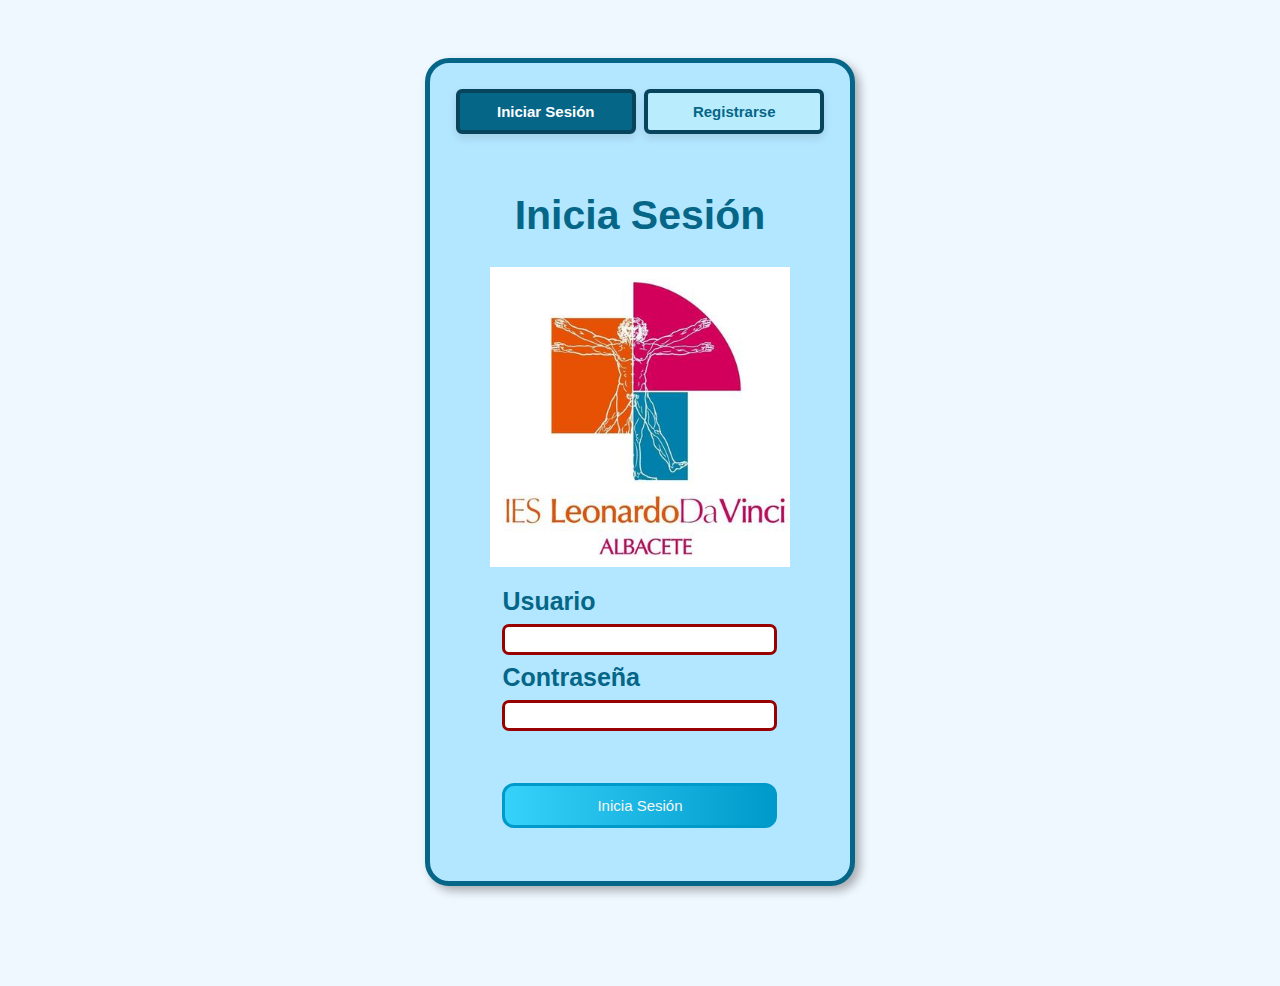
==== index.html @ e67bffa8 "que sueño" ====
<!DOCTYPE html>
<html lang="es">

<head>
    <meta charset="UTF-8">
    <meta name="viewport" content="width=device-width, initial-scale=1.0">
    <title>Bienvenido a la Bolsa de Empleo de IES Leonardo Da Vinci</title>
    <link rel="stylesheet" href="./Vistas/Css/estilo.css" />
</head>

<body>

    <div id="contenedorLogin">

        <div class = "contenidoInicio" >

            <div id="botonesInicio">
                <button id="btnInicio" class="botonInicio">Iniciar Sesión</button>
                <button id="btnRegistro" class="botonInicio">Registrarse</button>

            </div>

            <form id="formularioLogin"  class="formularioLogin" method="POST">
                <h1 id="tituloLogin">Inicia Sesión</h1>
                <img src="./Vistas/img/leonardo.png" alt="Descripción de la imagen" class="tuClaseCSS">
                <div id="contenidoLogin" class="contenedorInicio">

                </div>

            </form>

        </div>

    </div>

    <div class ="formulario" id="divFormulario">

    </div>

    <script type="module" src="./Vistas/js/inicio.js"></script>

</body>

</html>
---- Vistas/Css/estilo.css ----
body {
    background-color: aliceblue;
    font-family: sans-serif;
}

.botonInicio {
    
    
    font-size: 15px;
    font-weight: bolder;
    color: white;
    border-radius: 6px;
    padding: 0.2rem;
    width: 180px;
    height: 45px;
    margin: 2px;
    cursor: pointer;

    border: 4px solid #09445d;
    box-shadow: 0 4px 8px rgba(0, 0, 0, 0.1);
    
}


h1 {
    align-items: center;
    justify-content: center;
    color: #056687;
    font-size: 41px;
    font-family: Verdana, Geneva, Tahoma, sans-serif;
}


.contenidoInicio {

    display: flex;
    flex-direction: column;
    align-items: center;
    justify-content: center;

    /* background-color: #9ae8fe; */
    background-color: #b3e6ff;
    margin: 50px auto;
    min-width: 300px;
    padding: 1.5rem;
    border-radius: 1.5rem;
    border: 5px solid #056687;
    box-shadow: 5px 5px 10px rgba(0, 0, 0, 0.3);
}

.formularioLogin {
    display: flex;
    justify-content: center;
    align-items: center;
    flex-direction: column;
    margin: 1.5rem auto;
    padding: 5px;
    border-radius: 1.5rem;
    /* border: 2px solid #000; */
    /* box-shadow: 1px 1px 5px rgba(0, 0, 0, 0.3); */
}

.formAltaAlum {

    display: flex;
    flex-direction: column;
    justify-content: space-between;


    background-color: #3366ff;
    color:aliceblue;
    font-family:Verdana, Geneva, Tahoma, sans-serif;
    width: 70%;
    border: 1px solid grey;
    padding: 30px;
    border-radius: 1.5rem;
    box-shadow: 0px 0px 8px gray;
}
.caja{
    display: flex;
    justify-content: space-between;
    margin: 5px 0px;
   
}
.caja label{
    flex-basis: 130px;
    
}
.caja input,.selectoption{
    flex: 1;
    padding: 5px;
}

/*div que contiene todo lo de la bolsa de trabajo   */
.divBolsa{
    display: flex;
    flex-direction: column;
    justify-content: space-between;
    margin: 5px 0px;
    width: 250px;
   
}

.cajaViaje{
    
    display: grid;
    grid-template-columns: 3fr 1fr;
    margin-bottom: 10px;
    width: 400px;
}


.formAltaAlum button{
    background-color: #09445d;
    color: white;
    border: none;
    padding: 6px;
    margin-top: 5px;
    border-radius: 5px;
    cursor: pointer;
    transition: all ease 300ms;
}


#contenedorLogin {
    display: flex;
    flex-direction: row;

}


img {
    margin-bottom: 1.25rem;
    display: block;
    margin-left: auto;
    margin-right: auto;

    width: 300px;
    height: 300px;
}

.contenedorInicio {
    display: flex;
    flex-direction: column;

}

.mensajeError {
    color: #ff1a1a;
}

#divFormulario {
    width: 650px;
    margin: 50px auto;
}

.formularioLogin label {
    display: flex;
    justify-content: flex-start;
    align-items: center;

}

.formularioLogin label {
    font-size: 25px;
    color: #056687;
    font-weight: bold;
    margin-bottom: 8px;
}

.formularioLogin input {

    font-size: 20px;
    margin-bottom: 8px;
    box-sizing: border-box;
    border-radius: 7px;
    border: 3px solid #990000;
}


.btnInicioSesion {
    margin-top: 0.75rem;
    justify-content: center;
    background: linear-gradient(to right, #36d2fa, #009aca);
    border : 3px solid #009aca;
    color: whitesmoke;
    font-family: 'Franklin Gothic Medium', 'Arial Narrow', Arial, sans-serif;
    font-size: 15px;
    border-radius: 0.75rem;
    height: 45px;
    width: 100%;
    cursor: pointer;
}

.btnInicioSesion:hover {
    background: linear-gradient(to right, #0bbdec, #0180ab);
}
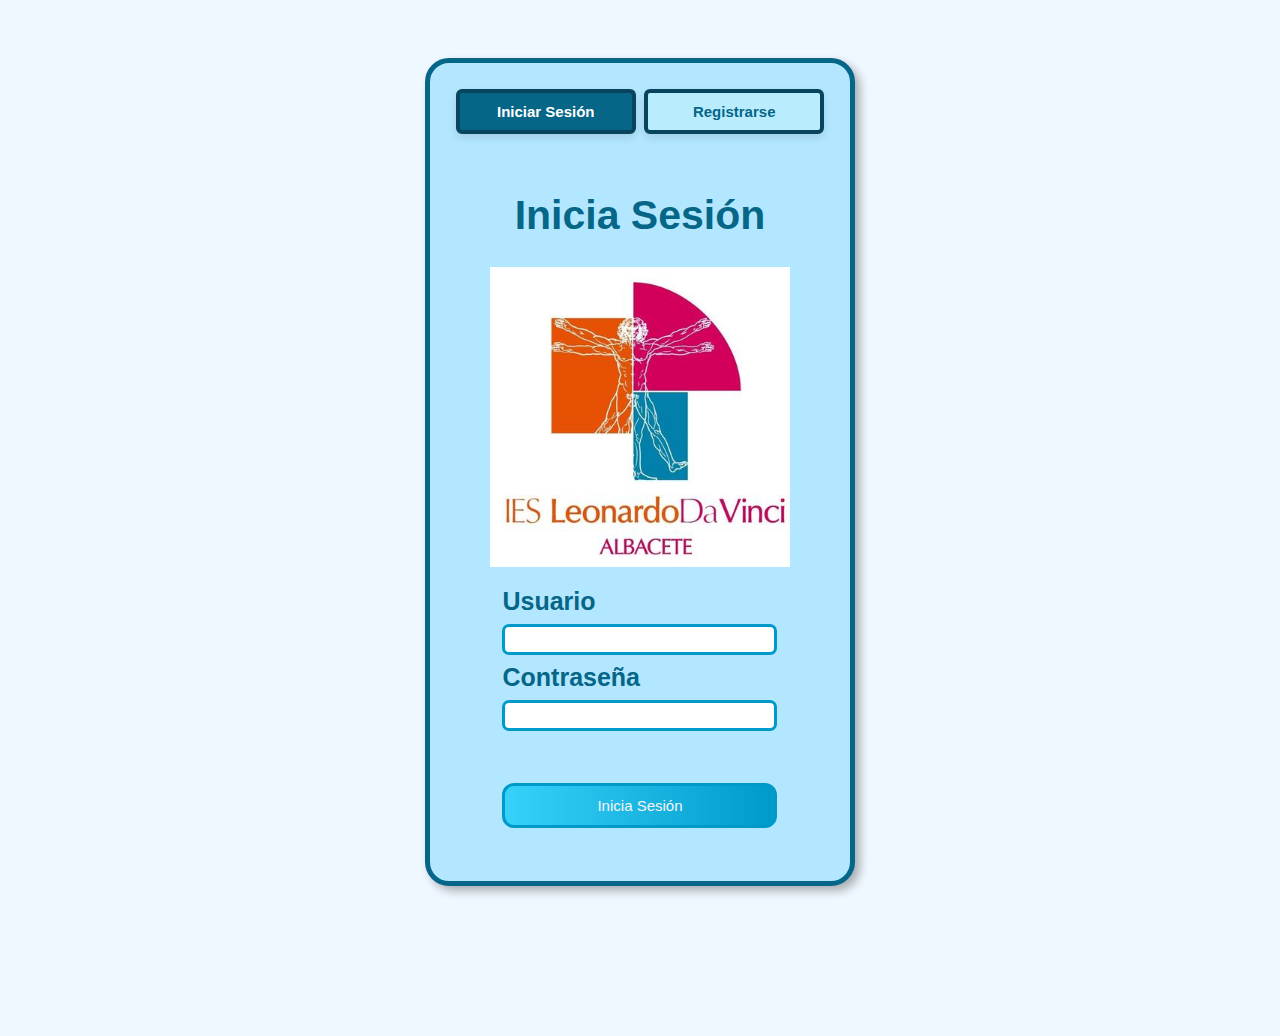
==== commit 0d00d1dd: "realizado el boton del modal" ====
--- a/index.html
+++ b/index.html
@@ -5,14 +5,16 @@
     <meta charset="UTF-8">
     <meta name="viewport" content="width=device-width, initial-scale=1.0">
     <title>Bienvenido a la Bolsa de Empleo de IES Leonardo Da Vinci</title>
+    <link rel="stylesheet" href="./Vistas/Css/estiloGeneral.css">
     <link rel="stylesheet" href="./Vistas/Css/estilo.css" />
+
 </head>
 
 <body>
 
     <div id="contenedorLogin">
 
-        <div class = "contenidoInicio" >
+        <div class="contenidoInicio">
 
             <div id="botonesInicio">
                 <button id="btnInicio" class="botonInicio">Iniciar Sesión</button>
@@ -20,7 +22,7 @@
 
             </div>
 
-            <form id="formularioLogin"  class="formularioLogin" method="POST">
+            <form id="formularioLogin" class="formularioLogin" method="POST">
                 <h1 id="tituloLogin">Inicia Sesión</h1>
                 <img src="./Vistas/img/leonardo.png" alt="Descripción de la imagen" class="tuClaseCSS">
                 <div id="contenidoLogin" class="contenedorInicio">
@@ -33,7 +35,7 @@
 
     </div>
 
-    <div class ="formulario" id="divFormulario">
+    <div class="formulario" id="divFormulario">
 
     </div>
 
--- a/Vistas/Css/estiloGeneral.css
+++ b/Vistas/Css/estiloGeneral.css
@@ -0,0 +1,47 @@
+.dialog {
+    position: fixed;
+    top: 50%;
+    left: 50%;
+    background-color: rgb(229, 246, 228);;
+    transform: translate(-50%, -50%);
+    font-family: Verdana, Geneva, Tahoma, sans-serif;
+    border-radius: 15px;
+    border: 5px solid rgb(17, 240, 25);
+}
+
+.dialog h1{
+    font-family: Verdana, Geneva, Tahoma, sans-serif;
+    font-size: 35px;
+    color:rgb(22, 231, 161);
+}
+
+/*De forma predeterminada está de forma de exxito  */
+.dialog button{
+    
+    position: absolute;
+    top: 50%;
+    left: 50%;
+    transform: translate(-50%, -50%);
+
+
+    border-radius: 10px;
+    padding: 5px;
+    color:white;
+    background-color: rgb(115, 215, 95);
+    font-family: Verdana, Geneva, Tahoma, sans-serif;
+    font-size: 15px;
+    cursor: pointer;
+}
+
+
+.blur{
+
+    filter: blur(2px); 
+    pointer-events: none;
+}
+
+
+
+
+
+
--- a/Vistas/Css/estilo.css
+++ b/Vistas/Css/estilo.css
@@ -60,6 +60,42 @@
     /* box-shadow: 1px 1px 5px rgba(0, 0, 0, 0.3); */
 }
 
+/* Select de Registro */
+.selectRegistro{
+    display: flex;
+    justify-content: center;
+    width: 75%;
+    height: 50px;
+    position: relative; /* Añadimos posición relativa para que podamos posicionar el icono */
+    margin-bottom: 5%;
+   
+}
+
+.selectRegistro{
+    
+    border: none;
+    appearance: none;
+    padding: 0 30px 0 15px;
+    color:white;
+    background-color: #36d2fa;
+    font-size: 20px;
+    width: 80%;
+    border-radius: 15px;
+}
+
+/* Icono del select */
+.selectRegistro::before {
+    content: url('../img/select.png');
+    position: absolute;
+    top: 50%;
+    right: 10px;
+    pointer-events: none;
+    width: 20px; 
+    height: 20px; 
+}
+
+
+
 .formAltaAlum {
 
     display: flex;
@@ -121,6 +157,11 @@
     transition: all ease 300ms;
 }
 
+.formAltaAlum button:hover{
+    background-color: #0b91ea;
+    cursor: pointer;
+
+}
 
 #contenedorLogin {
     display: flex;
@@ -150,6 +191,12 @@
 }
 
 #divFormulario {
+    display: flex;
+    flex-direction: column;
+    align-items: center;
+    justify-content: center;
+
+
     width: 650px;
     margin: 50px auto;
 }
@@ -174,7 +221,7 @@
     margin-bottom: 8px;
     box-sizing: border-box;
     border-radius: 7px;
-    border: 3px solid #990000;
+    border: 3px solid #009aca;
 }
 
 
